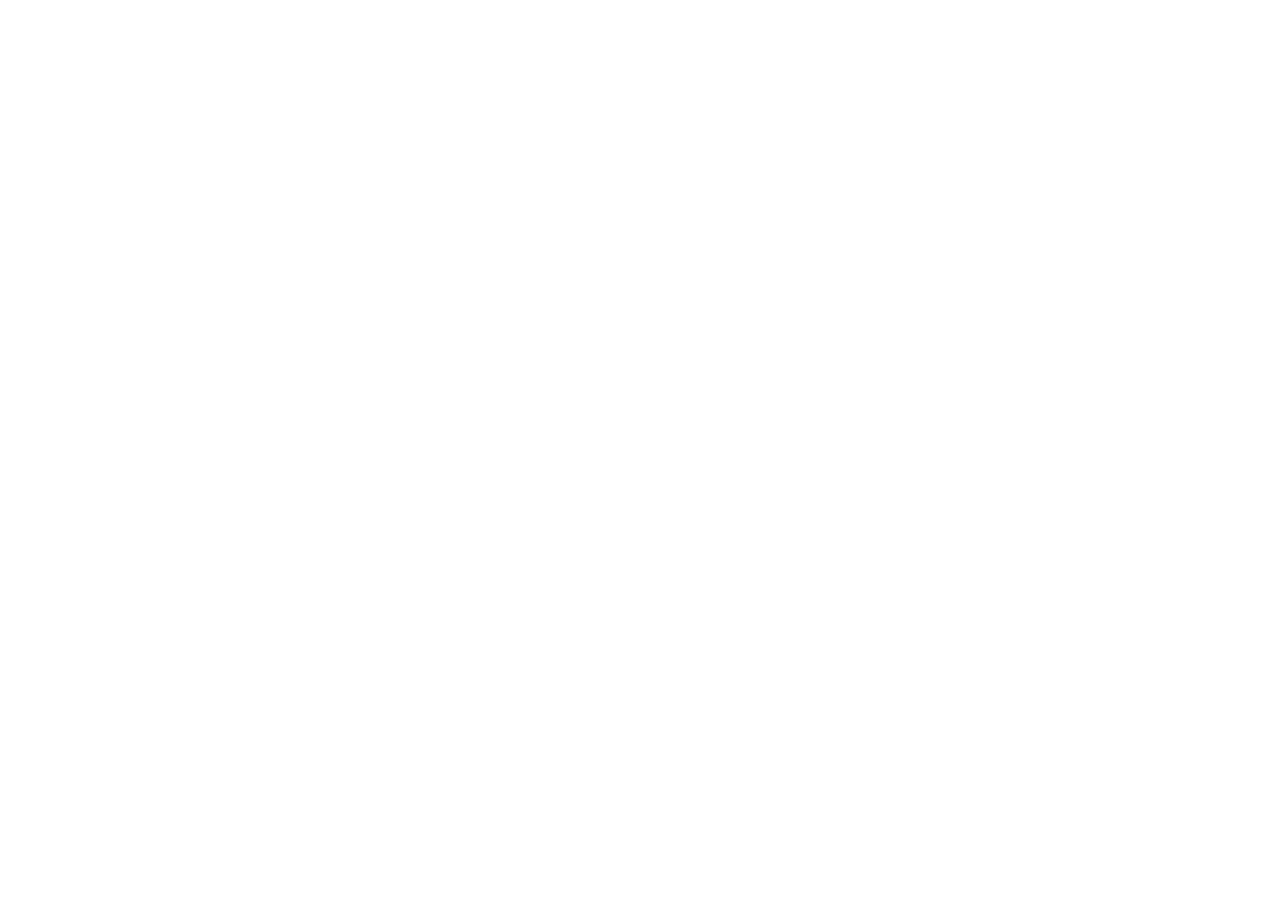
==== index.html @ d2cae592 "create files" ====
<!DOCTYPE html>
<html lang="pt-br">
<head>
  <meta charset="UTF-8">
  <meta http-equiv="X-UA-Compatible" content="IE=edge">
  <meta name="viewport" content="width=device-width, initial-scale=1.0">
  <link rel="stylesheet" href="styles/style.css">
  <title>Document</title>
</head>
<body>
  
</body>
<script src="./apps/app.js"></script>
</html>
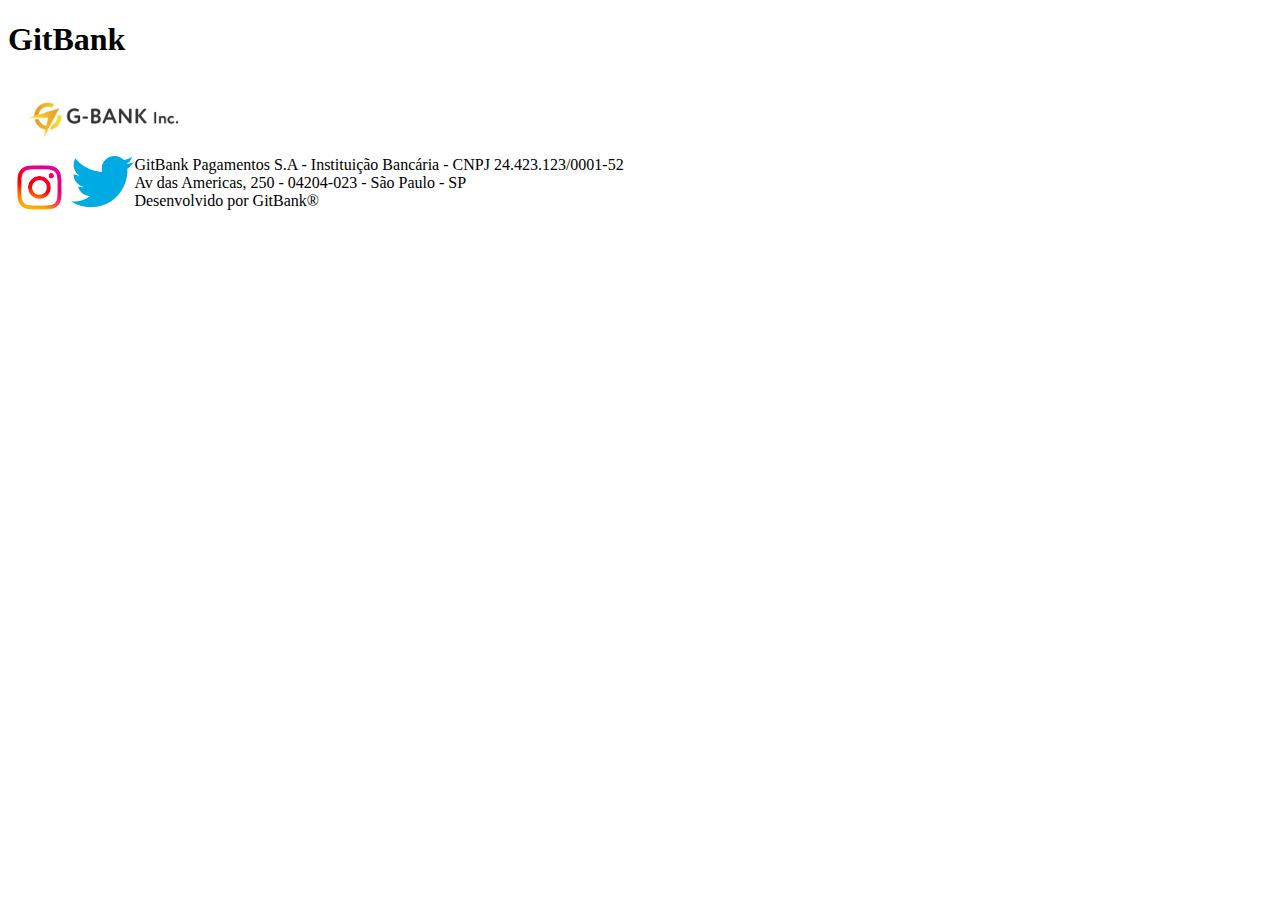
==== commit b43fdab0: "insert images" ====
--- a/index.html
+++ b/index.html
@@ -5,10 +5,25 @@
   <meta http-equiv="X-UA-Compatible" content="IE=edge">
   <meta name="viewport" content="width=device-width, initial-scale=1.0">
   <link rel="stylesheet" href="styles/style.css">
-  <title>Document</title>
+  <title>GitBank</title>
 </head>
 <body>
-  
+  <div class="principal">
+    <header>
+      <h1>GitBank</h1>
+      <img id = "logo"; src="./images/logo.png" alt="Bank's logotype">
+    </header>
+  </div>
+
+  <div class="footnote">
+    <img id = "instagram"; src="./images/instagram-logo.png" alt="">
+    <img id = "twitter"; src="./images/twitter-logo.png" alt="">
+
+    GitBank Pagamentos S.A - Instituição Bancária - CNPJ 24.423.123/0001-52 <br>
+    Av das Americas, 250 - 04204-023 - São Paulo - SP <br>
+    Desenvolvido por GitBank®
+  </div>
+
 </body>
 <script src="./apps/app.js"></script>
 </html>--- a/styles/style.css
+++ b/styles/style.css
@@ -0,0 +1,19 @@
+#logo {
+  width: 15%;
+  height: 15%;
+}
+
+#instagram {
+  width: 5%;
+  height: 5%;
+}
+
+#twitter {
+  width: 5%;
+  height: 5%;
+}
+
+.footnote{
+  display: flex;
+  justify-content:
+}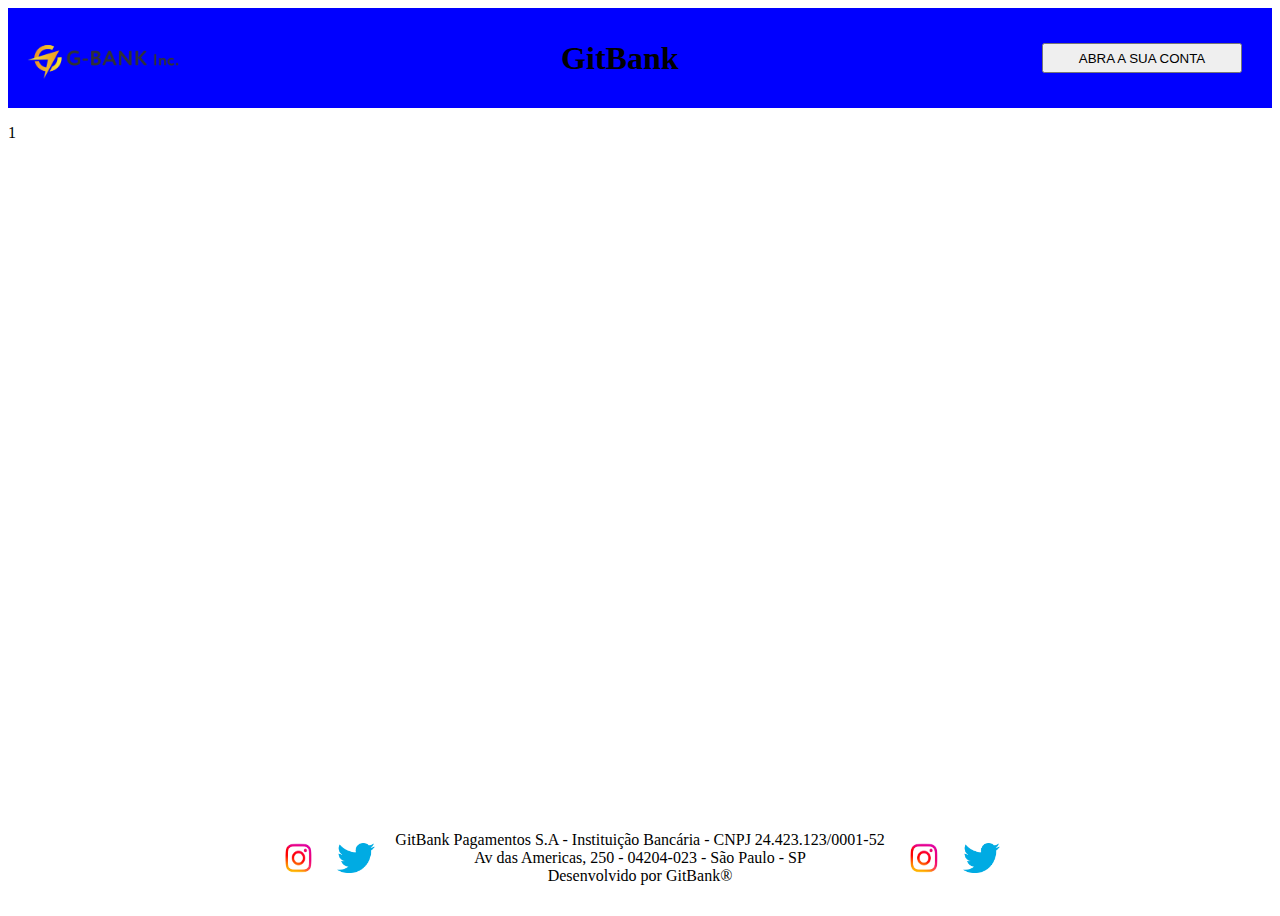
==== commit 3d358f4a: "create account" ====
--- a/index.html
+++ b/index.html
@@ -5,25 +5,64 @@
   <meta http-equiv="X-UA-Compatible" content="IE=edge">
   <meta name="viewport" content="width=device-width, initial-scale=1.0">
   <link rel="stylesheet" href="styles/style.css">
+  <link rel="stylesheet" href="styles/style-popup.css">
   <title>GitBank</title>
 </head>
 <body>
-  <div class="principal">
-    <header>
+
+  <header class="header">
+      <img id = "logo"; src="./images/logo.png" alt="Bank's logotype">
       <h1>GitBank</h1>
-      <img id = "logo"; src="./images/logo.png" alt="Bank's logotype">
-    </header>
+      <button id="register">ABRA A SUA CONTA</button>
+  </header>
+
+  <main class="main">
+    <p>1</p>
+  </main>
+
+
+
+  <div class="popup-wrapper">
+    <div class="popup">
+      <div class="popup-close">x</div>
+      
+      <div class="popup-content">
+        <form class="form" id="form">
+          <h3>Abra já a sua conta bancária</h3>
+          
+          <div class="inputs">
+            <input type="text" name="name" id="name" placeholder="Nome">
+            <input type="text" name="cpf" id="cpf" placeholder="CPF">
+            <input type="text" name="phone" id="phone" placeholder="Celular">
+            <input type="password" name="password" id="password" placeholder="Senha">
+            <input type="password" name="passwordConfirm" id="passwordConfirm" placeholder="Confirmar Senha">
+          </div>
+          <div class="submit">
+            <button type="reset">Limpar</button>
+            <button type="submit">Cadastrar</button>
+          </div>
+
+        </form>
+      </div>
+      </div>
+    </div>
   </div>
 
-  <div class="footnote">
+
+  <div class="footer">
     <img id = "instagram"; src="./images/instagram-logo.png" alt="">
     <img id = "twitter"; src="./images/twitter-logo.png" alt="">
 
-    GitBank Pagamentos S.A - Instituição Bancária - CNPJ 24.423.123/0001-52 <br>
-    Av das Americas, 250 - 04204-023 - São Paulo - SP <br>
-    Desenvolvido por GitBank®
+    <p>
+      GitBank Pagamentos S.A - Instituição Bancária - CNPJ 24.423.123/0001-52 <br>
+      Av das Americas, 250 - 04204-023 - São Paulo - SP <br>
+      Desenvolvido por GitBank®
+    </p>
+
+    <img id = "instagram"; src="./images/instagram-logo.png" alt="">
+    <img id = "twitter"; src="./images/twitter-logo.png" alt="">
   </div>
 
 </body>
-<script src="./apps/app.js"></script>
+<script src="./apps/pop-up.js"></script>
 </html>--- a/styles/style.css
+++ b/styles/style.css
@@ -1,19 +1,64 @@
+body {
+  min-height: 100vh;
+
+  display: flex;
+  flex-direction: column;
+  justify-content: space-between;
+
+}
+
+.header {
+  height: 100px;
+
+  display: flex;
+  justify-content: space-between;
+  align-items: center;
+  background-color: blue;
+}
+
+#register {
+  width: 200px;
+  height: 30%;
+
+  margin-right: 30px;
+}
+
+.main {
+  display: flex;
+  flex: 1;
+}
+
 #logo {
   width: 15%;
-  height: 15%;
+  height: 70%;
+}
+
+button.register {
+  background: rgba(255, 255, 255, 1);
+
+  display: flex;
+  flex-direction: column;
 }
 
 #instagram {
-  width: 5%;
-  height: 5%;
+  width: 3%;
+  height: 40%;
 }
 
 #twitter {
-  width: 5%;
-  height: 5%;
+  width: 3%;
+  height: 30%;
 }
 
-.footnote{
+.footer{
+  height: 100px;
+
   display: flex;
-  justify-content:
+  justify-content: center;
+  align-items: center;
+  gap: 20px;
+}
+
+.footer p{
+  text-align: center;
 }--- a/styles/style-popup.css
+++ b/styles/style-popup.css
@@ -0,0 +1,63 @@
+* {
+    box-sizing: border-box;
+}
+
+.popup-wrapper {
+    display: none;
+    background-color: rgba(0, 0, 0, .5);
+    position: fixed;
+    top: 0;
+    left: 0;
+    width: 100%;
+    height: 100%;
+}
+
+.popup {
+    font-family: sans-serif;
+    text-align: center;
+    height: 500px;
+    max-width: 500px;
+    margin: 5% auto;
+    padding: 10px;
+    background-color: white;
+    position: relative;
+    border: 2px solid rgba(16, 24, 32, 1);
+}
+
+.popup-close {
+    position: absolute;
+    top: 5px;
+    right: 10px;
+    cursor: pointer;
+}
+
+.popup-content {
+    width: 100%;
+    height: 100%;
+    display: flex;
+    flex-direction: column;
+    align-items: center;
+}
+
+.form {
+    width: 100%;
+    height: 100%;
+
+    display: flex;
+    flex-direction: column;
+    justify-content: flex-start;
+}
+
+.inputs {
+    margin: 30px;
+    gap: 30px;
+
+    display: flex;
+    flex-direction: column;
+    justify-content: flex-start;
+
+}
+
+.inputs input{
+    height: 30px;
+}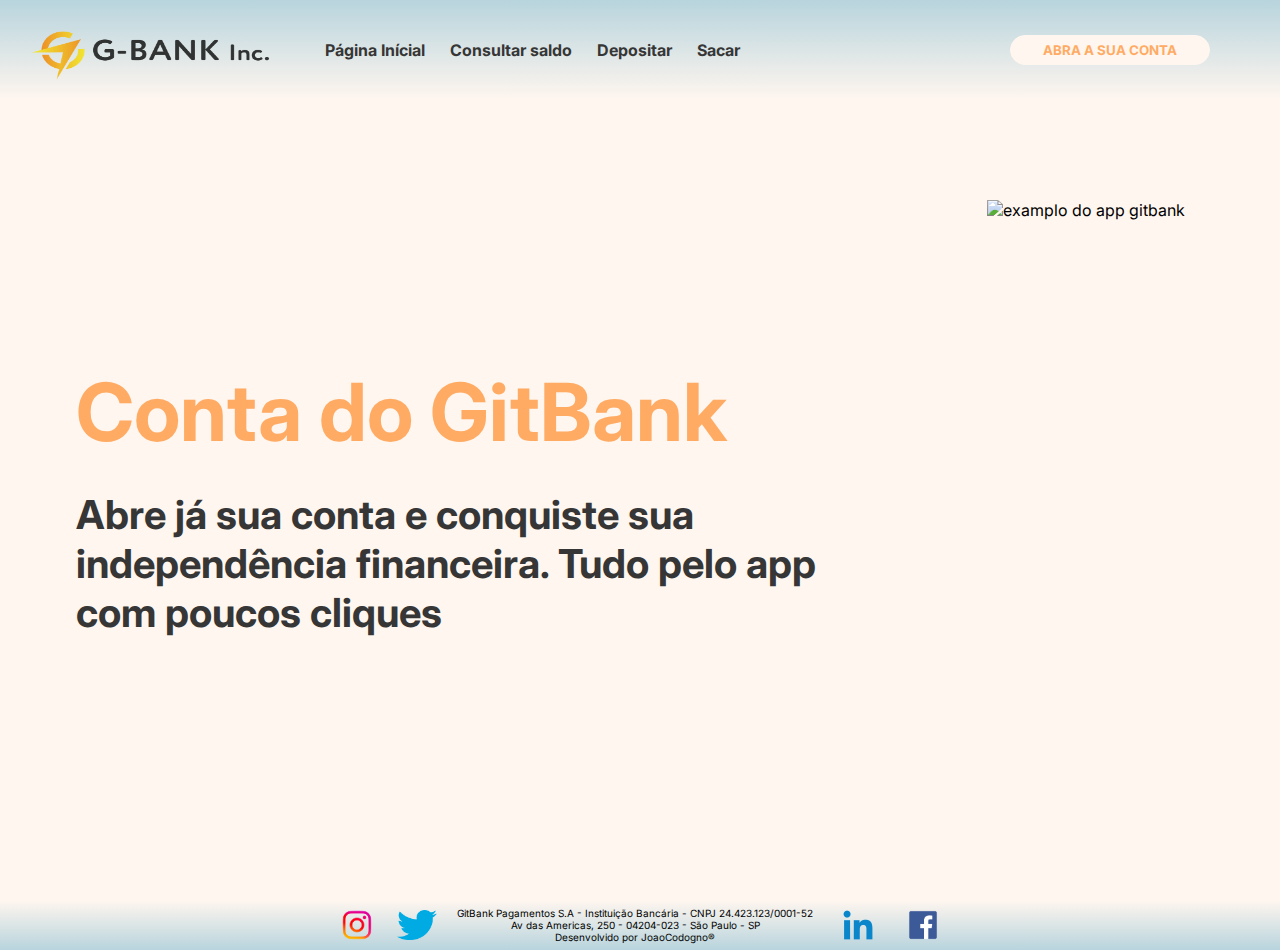
==== commit cc330203: "update layout" ====
--- a/index.html
+++ b/index.html
@@ -6,18 +6,66 @@
   <meta name="viewport" content="width=device-width, initial-scale=1.0">
   <link rel="stylesheet" href="styles/style.css">
   <link rel="stylesheet" href="styles/style-popup.css">
+  <script src="./apps/app.js" async></script>
+  <script src="./apps/pop-up.js" async></script>
   <title>GitBank</title>
 </head>
 <body>
 
   <header class="header">
+    <div class="options">
       <img id = "logo"; src="./images/logo.png" alt="Bank's logotype">
-      <h1>GitBank</h1>
+      <a href="">Página Inícial</a>
+      <a href="">Consultar saldo</a>
+      <a href="">Depositar</a>
+      <a href="">Sacar</a>
+    </div>
+    <div>
       <button id="register">ABRA A SUA CONTA</button>
+    </div>
   </header>
 
   <main class="main">
-    <p>1</p>
+    <div class="informations">
+      <h2 class="title">Conta do GitBank</h2>
+      <p class="text">Abre já sua conta e conquiste sua independência financeira. Tudo pelo app com poucos cliques</p>
+    </div>
+    <img id="app-exemple" src="https://nubank.com.br/images-cms/1649356374-nuconta-inclined-device-3x.png?w=1152&dpr=1&auto=compress&fm=webp" alt="examplo do app gitbank">
+    <!-- <section class="section">
+      <h2>Ações</h2>
+  
+      <form id="form-acoes" class="">
+        <div>
+          <label for="operacao">Operação</label>
+          <select id="operacao" required>
+            <option value="SAQUE">Saque</option>
+            <option value="DEPOSITO">Depósito</option>
+            <option value="SALDO">Consulta Saldo</option>
+          </select>
+        </div>
+  
+        <div>
+          <label for="valor">Valor</label>
+          <input id="valor">
+        </div>
+  
+        <div>
+          <label for="conta">Conta</label>
+          <input id="conta" type="number" required>
+        </div>
+  
+        <div>
+          <label for="senha">Senha</label>
+          <input id="senha" required>
+        </div>
+        
+        <div>
+          <button type="reset" class="button">Limpar</button>
+          <button type="submit" class="button">Confirmar</button>
+        </div>
+  
+      </form>
+    </section> -->
   </main>
 
 
@@ -28,18 +76,18 @@
       
       <div class="popup-content">
         <form class="form" id="form">
-          <h3>Abra já a sua conta bancária</h3>
+          <h3>Abra já a sua conta no GitBank</h3>
           
           <div class="inputs">
-            <input type="text" name="name" id="name" placeholder="Nome">
-            <input type="text" name="cpf" id="cpf" placeholder="CPF">
-            <input type="text" name="phone" id="phone" placeholder="Celular">
-            <input type="password" name="password" id="password" placeholder="Senha">
-            <input type="password" name="passwordConfirm" id="passwordConfirm" placeholder="Confirmar Senha">
+            <input class="input" type="text" name="name" id="name" placeholder="Nome">
+            <input class="input" type="text" name="cpf" id="cpf" placeholder="CPF">
+            <input class="input" type="text" name="phone" id="phone" placeholder="Celular">
+            <input class="input" type="password" name="password" id="password" placeholder="Senha">
+            <input class="input" type="password" name="passwordConfirm" id="passwordConfirm" placeholder="Confirmar Senha">
           </div>
           <div class="submit">
-            <button type="reset">Limpar</button>
-            <button type="submit">Cadastrar</button>
+            <button id="form-reset" type="reset">Limpar</button>
+            <button id="form-submit" class="popup-confirm" type="submit">Cadastrar</button>
           </div>
 
         </form>
@@ -49,6 +97,11 @@
   </div>
 
 
+  
+
+
+
+
   <div class="footer">
     <img id = "instagram"; src="./images/instagram-logo.png" alt="">
     <img id = "twitter"; src="./images/twitter-logo.png" alt="">
@@ -56,13 +109,12 @@
     <p>
       GitBank Pagamentos S.A - Instituição Bancária - CNPJ 24.423.123/0001-52 <br>
       Av das Americas, 250 - 04204-023 - São Paulo - SP <br>
-      Desenvolvido por GitBank®
+      Desenvolvido por JoaoCodogno®
     </p>
 
-    <img id = "instagram"; src="./images/instagram-logo.png" alt="">
-    <img id = "twitter"; src="./images/twitter-logo.png" alt="">
+    <img id = "linkedin" src="./images/linkedin-logo.png" alt="linkedin logo">
+    <img id= "facebook" src="./images/facebook-logo.png" alt="facebook logo">
   </div>
 
 </body>
-<script src="./apps/pop-up.js"></script>
 </html>--- a/styles/style.css
+++ b/styles/style.css
@@ -1,5 +1,25 @@
-body {
-  min-height: 100vh;
+@import url('https://fonts.googleapis.com/css2?family=Inter:wght@400;500;700&display=swap');
+
+* {
+  padding: 0;
+  margin: 0;
+  vertical-align: baseline;
+  list-style: none;
+  border: 0;
+  box-sizing: border-box;
+  font-family: 'Inter', sans-serif;
+}
+
+:root {
+  --blue: rgba(146, 210, 229, 1);
+  --light-blue: rgb(221, 234, 238);
+  --light-orange: rgba(255, 246, 239, 1);
+  --orange: rgba(255, 171, 100, 1);
+  --black: rgb(54, 54, 54);
+}
+
+body, html{
+  height: 100vh;
 
   display: flex;
   flex-direction: column;
@@ -9,49 +29,97 @@
 
 .header {
   height: 100px;
+  background-image: linear-gradient(var(--blue), var(--light-orange));
 
   display: flex;
   justify-content: space-between;
   align-items: center;
-  background-color: blue;
 }
 
-#register {
+.header h1{
+  color: var(--black);
+}
+
+#logo {
+  width: 300px;
+  height: 100px;
+}
+
+.options {
+  display: flex;
+  align-items: center;
+  gap: 25px;
+}
+
+.options a{
+  text-decoration: none;
+  color: var(--black);
+  font-weight: 700;
+}
+
+button#register {
+  background: rgba(255, 255, 255, 1);
   width: 200px;
-  height: 30%;
+  height: 30px;
+  margin-right: 70px;
+  color: var(--orange);
+  background: var(--light-orange);
+  border: 1px solid var(--light-orange);
+  border-radius: 20px;;
+  text-shadow: none;
+  font-weight: 700;
 
-  margin-right: 30px;
+  display: flex;
+  flex-direction: column;
+  align-items: center;
+  justify-content: center;
+}
+
+button#register:hover {
+  background: var(--orange);
+  color: var(--light-orange);
+  text-shadow: none;
 }
 
 .main {
+  background-color: var(--light-orange);
+  
   display: flex;
+  justify-content: space-around;
+  align-items: center;
   flex: 1;
 }
 
-#logo {
-  width: 15%;
-  height: 70%;
-}
-
-button.register {
-  background: rgba(255, 255, 255, 1);
+.informations {
+  max-width: 800px;
+  padding: 30px;
+  gap: 30px;
 
   display: flex;
   flex-direction: column;
+
 }
 
-#instagram {
-  width: 3%;
-  height: 40%;
+.informations h2{
+  font-size: 80px;
+  font-weight: 700;
+  color: var(--orange);
 }
 
-#twitter {
-  width: 3%;
-  height: 30%;
+.informations p{
+  font-size: 40px;
+  font-weight: 700;
+  color: var(--black);
+}
+
+#app-exemple {
+  padding: 100px 50px;
+  height: 800px;
 }
 
 .footer{
   height: 100px;
+  background-image: linear-gradient(var(--light-orange), var(--blue));
 
   display: flex;
   justify-content: center;
@@ -60,5 +128,26 @@
 }
 
 .footer p{
+  font-size: 10px;
   text-align: center;
+}
+
+#instagram {
+  width: 40px;
+  height: 40px;
+}
+
+#twitter {
+  width: 40px;
+  height: 30px;
+}
+
+#linkedin {
+  width: 50px;
+  height: 50px;
+}
+
+#facebook {
+  width: 40px;
+  height: 30px;
 }--- a/styles/style-popup.css
+++ b/styles/style-popup.css
@@ -1,6 +1,26 @@
+@import url('https://fonts.googleapis.com/css2?family=Inter:wght@400;500;700&display=swap');
+
+* {
+  padding: 0;
+  margin: 0;
+  vertical-align: baseline;
+  list-style: none;
+  border: 0;
+  box-sizing: border-box;
+  font-family: 'Inter', sans-serif;
+}
+
 * {
     box-sizing: border-box;
 }
+
+:root {
+    --blue: rgb(184, 212, 221);
+    --light-blue: rgb(221, 234, 238);
+    --light-orange: rgba(255, 246, 239, 1);
+    --orange: rgba(255, 171, 100, 1);
+    --black: rgb(54, 54, 54);
+  }
 
 .popup-wrapper {
     display: none;
@@ -19,9 +39,10 @@
     max-width: 500px;
     margin: 5% auto;
     padding: 10px;
-    background-color: white;
+    background-color: var(--light-blue);
     position: relative;
-    border: 2px solid rgba(16, 24, 32, 1);
+    border: 2px solid var(--light-orange);
+    border-radius: 10px;
 }
 
 .popup-close {
@@ -48,8 +69,14 @@
     justify-content: flex-start;
 }
 
+.form h3{
+    color: var(--black);
+    margin-top: 20px;
+}
+
 .inputs {
-    margin: 30px;
+    padding: 10px;
+    margin: 30px 20px;
     gap: 30px;
 
     display: flex;
@@ -58,6 +85,46 @@
 
 }
 
-.inputs input{
+.input{
+    height: 35px;
+    border-radius: 5px;
+    padding: 5px;
+}
+
+.submit {
+    display: flex;
+    justify-content: space-around;
+}
+
+button#form-submit {
+    width: 150px;
     height: 30px;
-}+    color: var(--light-orange);
+    background: var(--orange);
+    border: 1px solid var(--light-orange);
+    border-radius: 20px;;
+    text-shadow: none;
+    cursor: pointer;
+  
+    display: flex;
+    flex-direction: column;
+    align-items: center;
+    justify-content: center;
+  }
+
+  button#form-reset {
+    width: 150px;
+    height: 30px;
+    color: var(--orange);
+    background: var(--light-orange);
+    border: 1px solid var(--orange);
+    border-radius: 20px;;
+    text-shadow: none;
+    cursor: pointer;
+  
+    display: flex;
+    flex-direction: column;
+    align-items: center;
+    justify-content: center;
+  }
+  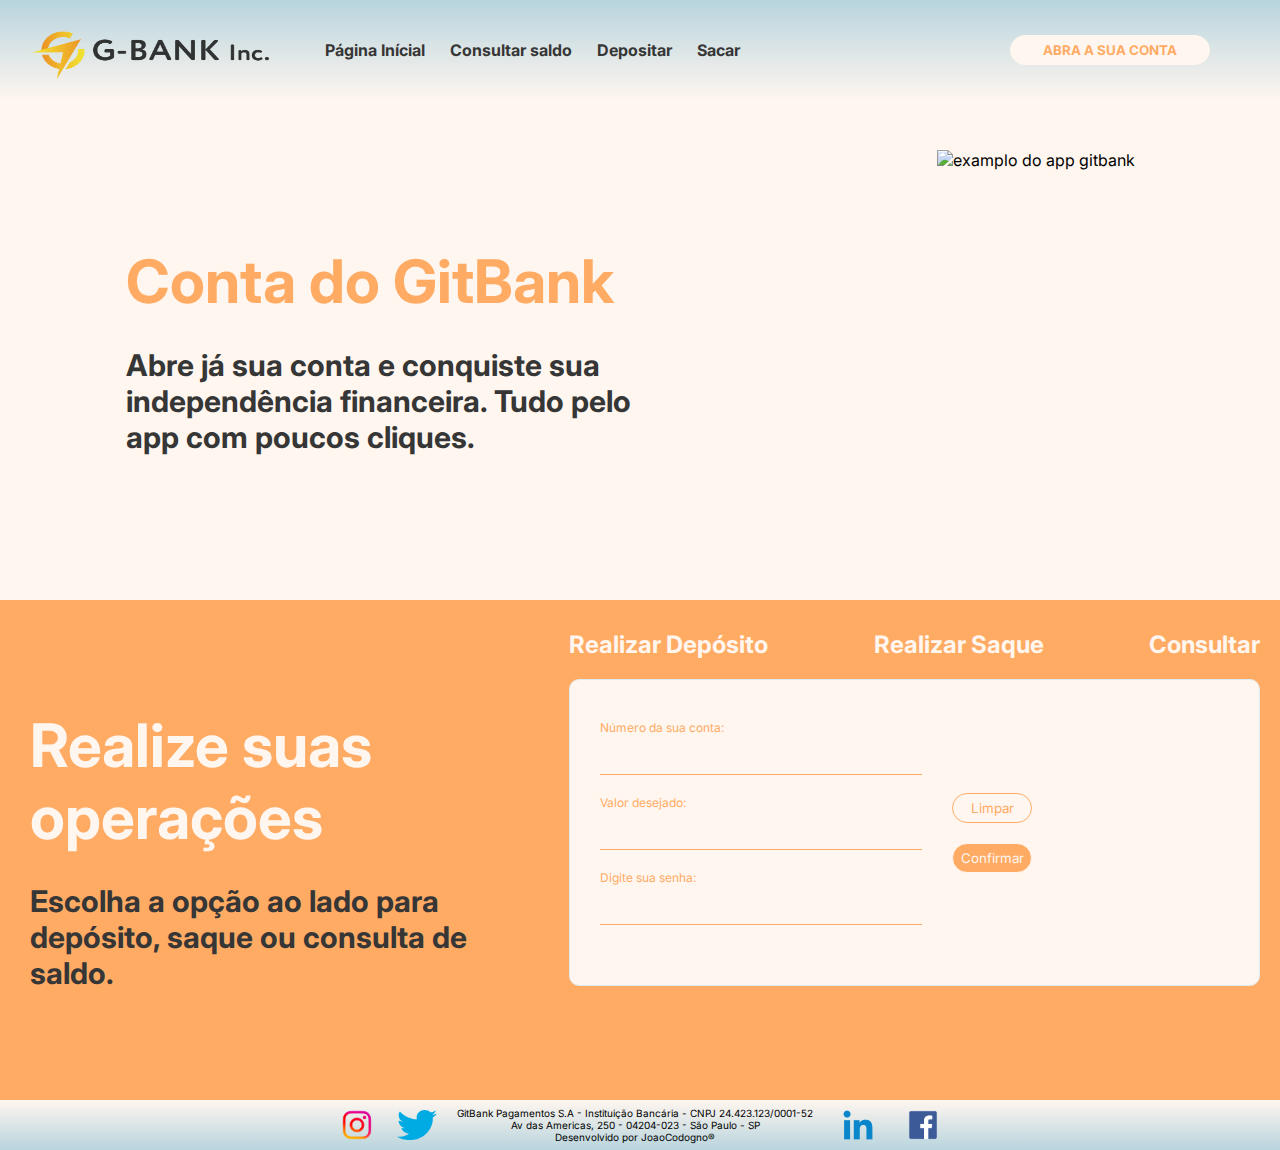
==== commit 882880c2: "update layout" ====
--- a/index.html
+++ b/index.html
@@ -6,6 +6,7 @@
   <meta name="viewport" content="width=device-width, initial-scale=1.0">
   <link rel="stylesheet" href="styles/style.css">
   <link rel="stylesheet" href="styles/style-popup.css">
+  <link rel="stylesheet" href="styles/style-operations.css">
   <script src="./apps/app.js" async></script>
   <script src="./apps/pop-up.js" async></script>
   <title>GitBank</title>
@@ -26,11 +27,59 @@
   </header>
 
   <main class="main">
-    <div class="informations">
-      <h2 class="title">Conta do GitBank</h2>
-      <p class="text">Abre já sua conta e conquiste sua independência financeira. Tudo pelo app com poucos cliques</p>
+    
+    <div  class ="page1">
+      <div class="informationsPage1">
+        <h2 class="title">Conta do GitBank</h2>
+        <p class="text">Abre já sua conta e conquiste sua independência financeira. Tudo pelo app com poucos cliques.</p>
+      </div>
+      <img id="app-exemple" src="https://nubank.com.br/images-cms/1649356374-nuconta-inclined-device-3x.png?w=1152&dpr=1&auto=compress&fm=webp" alt="examplo do app gitbank">
     </div>
-    <img id="app-exemple" src="https://nubank.com.br/images-cms/1649356374-nuconta-inclined-device-3x.png?w=1152&dpr=1&auto=compress&fm=webp" alt="examplo do app gitbank">
+    
+    <div class="page2">
+      <div class="informationsPage2">
+        <h2 class="title">Realize suas operações</h2>
+        <p class="text">Escolha a opção ao lado para depósito, saque ou consulta de saldo.</p>
+      </div>
+
+      
+      <div class="operationsPage2">
+        <div class="title-operations">
+          <div class="deposit">
+            <h2>Realizar Depósito</h2>
+          </div>
+        
+          <div class="draw">
+            <h2>Realizar Saque</h2>
+          </div>
+          
+          <div class="balance">
+            <h2>Consultar</h2>
+          </div>
+        </div>
+  
+        <div class = "popup-operations">
+          <form class = "form-operations">
+            <div class="inputs-operations">
+              <label for="account">Número da sua conta:</label>
+              <input id="account" type="number" required>
+      
+              <label for="amount">Valor desejado:</label>
+              <input id="amount">
+      
+              <label for="password">Digite sua senha:</label>
+              <input id="password-operations" required>
+            </div>
+            <div class="submit-operations">
+              <button id="form-reset-operations" type="reset">Limpar</button>
+              <button id="form-submit-operations" class="popup-confirm" type="submit">Confirmar</button>
+            </div>
+          </form>
+        </div>
+      </div>
+    </div>
+     
+    
     <!-- <section class="section">
       <h2>Ações</h2>
   
@@ -98,10 +147,6 @@
 
 
   
-
-
-
-
   <div class="footer">
     <img id = "instagram"; src="./images/instagram-logo.png" alt="">
     <img id = "twitter"; src="./images/twitter-logo.png" alt="">
--- a/styles/style.css
+++ b/styles/style.css
@@ -29,7 +29,10 @@
 
 .header {
   height: 100px;
+  width: 100%;
   background-image: linear-gradient(var(--blue), var(--light-orange));
+  position: fixed;
+  top: 0;
 
   display: flex;
   justify-content: space-between;
@@ -81,41 +84,115 @@
   text-shadow: none;
 }
 
-.main {
+.main {  
+  margin-top: 100px;
+
+  display: flex;
+  flex-direction: column;
+  justify-content: space-around;
+  align-items: center;
+  flex: 1;
+}
+
+.page1 {
   background-color: var(--light-orange);
-  
-  display: flex;
+  width: 100%;
+
+  display: flex;
+  flex-direction: row;
   justify-content: space-around;
   align-items: center;
   flex: 1;
 }
 
-.informations {
-  max-width: 800px;
+.informationsPage1 {
+  max-width: 600px;
   padding: 30px;
   gap: 30px;
 
   display: flex;
   flex-direction: column;
-
-}
-
-.informations h2{
-  font-size: 80px;
+}
+
+.informationsPage1 h2{
+  font-size: 60px;
   font-weight: 700;
   color: var(--orange);
 }
 
-.informations p{
-  font-size: 40px;
+.informationsPage1 p{
+  font-size: 30px;
   font-weight: 700;
   color: var(--black);
 }
 
 #app-exemple {
-  padding: 100px 50px;
-  height: 800px;
-}
+  padding: 0px 50px;
+  margin: 50px 0px;
+  height: 400px;
+}
+
+.page2 {
+  background-color: var(--orange);
+  width: 100%;
+  height: 500px;
+
+  display: flex;
+  flex-direction: row;
+  justify-content: flex-start;
+  align-items: center;
+  flex: 1;
+}
+
+.informationsPage2 {
+  max-width: 600px;
+  height: 500px;
+  padding: 30px;
+  gap: 30px;
+
+  display: flex;
+  flex-direction: column;
+  justify-content: center;
+}
+
+.informationsPage2 h2{
+  font-size: 60px;
+  font-weight: 700;
+  color: var(--light-orange);
+}
+
+.informationsPage2 p{
+  font-size: 30px;
+  font-weight: 700;
+  color: var(--black);
+}
+
+.operationsPage2 {
+  margin-right: 20px;
+
+  height: 100%;
+  width: 100%;
+  display: flex;
+  flex-direction: column;
+}
+
+.title-operations {
+  margin: 30px 0px 20px 0px;
+
+  color: var(--light-orange);
+  display: flex;
+  justify-content: space-between;
+  align-items: flex-start;
+}
+
+.operations h2{
+  color: var(--light-orange);
+  text-align: center;
+}
+
+
+
+
 
 .footer{
   height: 100px;
--- a/styles/style-popup.css
+++ b/styles/style-popup.css
@@ -37,7 +37,7 @@
     text-align: center;
     height: 500px;
     max-width: 500px;
-    margin: 5% auto;
+    margin: 3% auto;
     padding: 10px;
     background-color: var(--light-blue);
     position: relative;
--- a/styles/style-operations.css
+++ b/styles/style-operations.css
@@ -0,0 +1,95 @@
+:root {
+  --blue: rgb(184, 212, 221);
+  --light-blue: rgb(221, 234, 238);
+  --light-orange: rgba(255, 246, 239, 1);
+  --orange: rgba(255, 171, 100, 1);
+  --black: rgb(54, 54, 54);
+
+  --primary: #11998e;
+  --secondary: #38ef7d;
+  --white: #fff;
+  --gray: #9b9b9b;
+}
+
+body {
+  background-color: var(--orange);
+}
+
+.popup-operations {
+  background-color: var(--light-orange);
+  border: 1px solid var(--light-blue);
+  border-radius: 10px;
+}
+
+.form-operations {
+  display: flex;
+  flex-direction: row;
+}
+
+.inputs-operations {
+  padding: 10px;
+  margin: 30px 20px;
+
+  display: flex;
+  flex-direction: column;
+  justify-content: flex-start;;
+}
+
+.inputs-operations input {
+  font-family: inherit;
+  width: 100%;
+  border: 0;
+  border-bottom: 1px solid var(--orange);
+  outline: 0;
+  font-size: 1.3rem;
+  color: --white;
+  padding: 7px 0;
+  background: transparent;
+  transition: border-color 0.2s;
+  margin-bottom: 20px;
+}
+
+.inputs-operations label {
+  color: var(--orange);
+  font-size: 12px;
+}
+
+.submit-operations {
+  gap: 20px;
+
+  display: flex;
+  flex-direction: column;
+  justify-content: center;
+}
+
+button#form-submit-operations {
+  width: 80px;
+  height: 30px;
+  color: var(--light-orange);
+  background: var(--orange);
+  border: 1px solid var(--light-orange);
+  border-radius: 20px;;
+  text-shadow: none;
+  cursor: pointer;
+
+  display: flex;
+  flex-direction: column;
+  align-items: center;
+  justify-content: center;
+}
+
+button#form-reset-operations {
+  width: 80px;
+  height: 30px;
+  color: var(--orange);
+  background: var(--light-orange);
+  border: 1px solid var(--orange);
+  border-radius: 20px;;
+  text-shadow: none;
+  cursor: pointer;
+
+  display: flex;
+  flex-direction: column;
+  align-items: center;
+  justify-content: center;
+}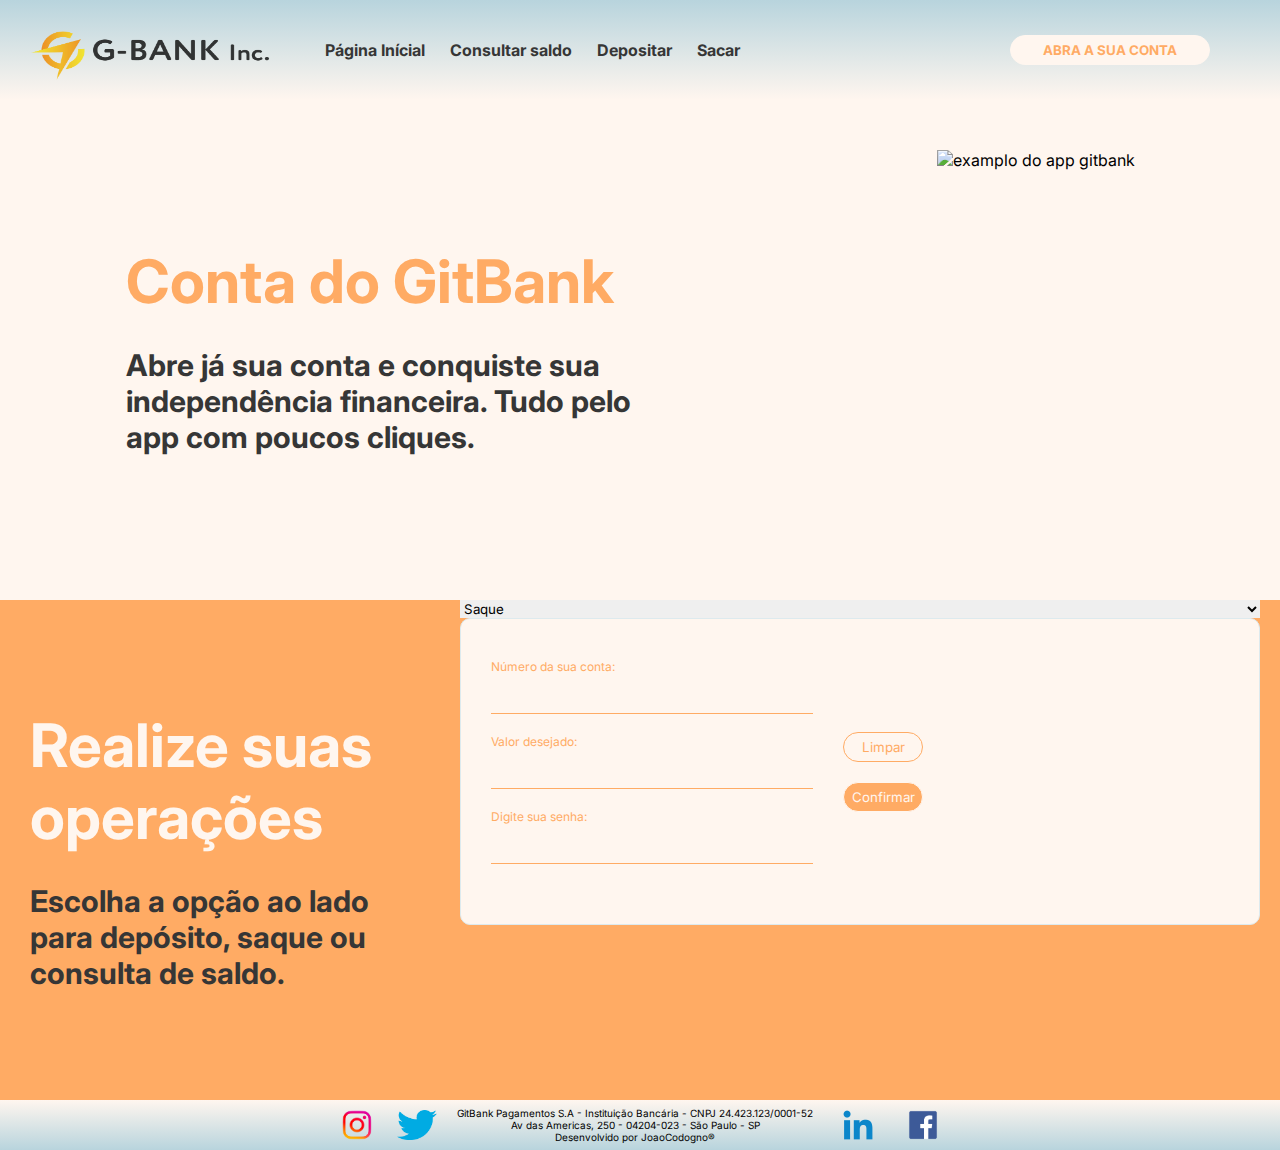
==== commit 72a5a2bf: "funcao saldo" ====
--- a/index.html
+++ b/index.html
@@ -44,31 +44,35 @@
 
       
       <div class="operationsPage2">
-        <div class="title-operations">
+        <select id="operation" required>
+          <option value="WITHDRAW">Saque</option>
+          <option value="DEPOSIT">Depósito</option>
+          <option value="BALANCE">Consulta Saldo</option>
+        </select>
+        <!-- <div class="title-operations">
           <div class="deposit">
-            <h2>Realizar Depósito</h2>
+            <h2 id="operation">Realizar Depósito</h2>
           </div>
         
           <div class="draw">
-            <h2>Realizar Saque</h2>
+            <h2 id="operation">Realizar Saque</h2>
           </div>
           
           <div class="balance">
-            <h2>Consultar</h2>
-          </div>
-        </div>
+            <h2 id="operation">Consultar</h2>
+          </div> -->
   
         <div class = "popup-operations">
-          <form class = "form-operations">
+          <form id = "form-operations" class = "form-operations">
             <div class="inputs-operations">
               <label for="account">Número da sua conta:</label>
-              <input id="account" type="number" required>
+              <input id="accountOperations" type="number" required>
       
               <label for="amount">Valor desejado:</label>
-              <input id="amount">
+              <input id="amount" type="number">
       
               <label for="password">Digite sua senha:</label>
-              <input id="password-operations" required>
+              <input id="passwordOperations" required>
             </div>
             <div class="submit-operations">
               <button id="form-reset-operations" type="reset">Limpar</button>
--- a/styles/style.css
+++ b/styles/style.css
@@ -139,7 +139,7 @@
 
   display: flex;
   flex-direction: row;
-  justify-content: flex-start;
+  justify-content: space-around;
   align-items: center;
   flex: 1;
 }
@@ -171,7 +171,8 @@
   margin-right: 20px;
 
   height: 100%;
-  width: 100%;
+  min-width: 800px;
+  max-width: 1200px;
   display: flex;
   flex-direction: column;
 }
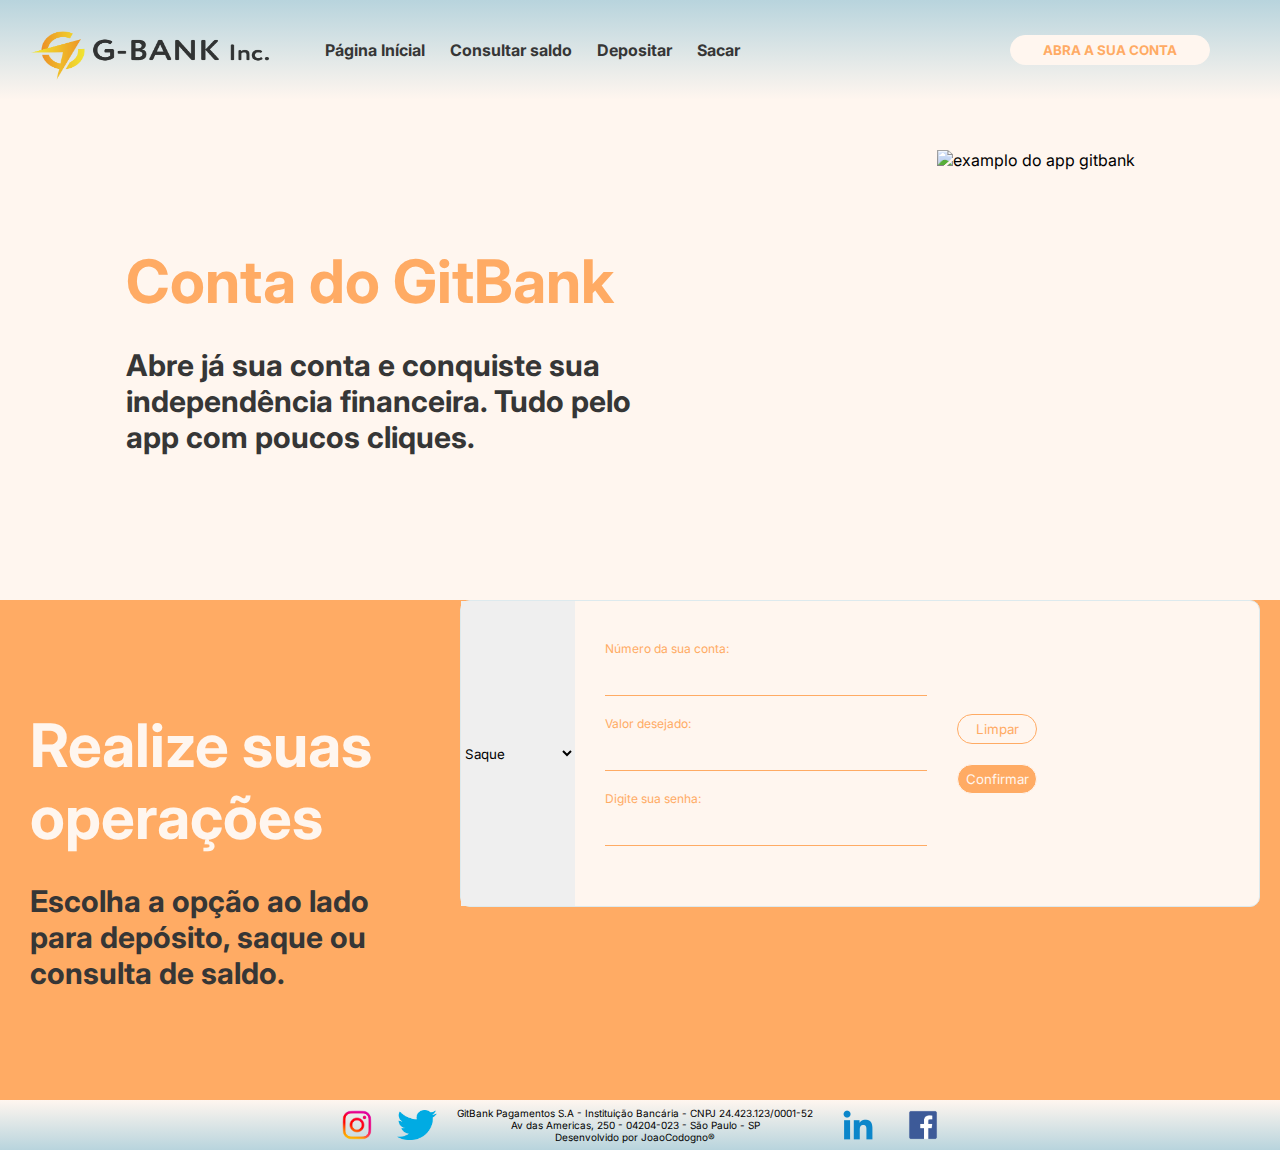
==== commit aed33d21: "funções de operações" ====
--- a/index.html
+++ b/index.html
@@ -44,11 +44,7 @@
 
       
       <div class="operationsPage2">
-        <select id="operation" required>
-          <option value="WITHDRAW">Saque</option>
-          <option value="DEPOSIT">Depósito</option>
-          <option value="BALANCE">Consulta Saldo</option>
-        </select>
+        
         <!-- <div class="title-operations">
           <div class="deposit">
             <h2 id="operation">Realizar Depósito</h2>
@@ -64,6 +60,13 @@
   
         <div class = "popup-operations">
           <form id = "form-operations" class = "form-operations">
+
+            <select id="operation" required>
+              <option value="WITHDRAW">Saque</option>
+              <option value="DEPOSIT">Depósito</option>
+              <option value="BALANCE">Consulta Saldo</option>
+            </select>
+            
             <div class="inputs-operations">
               <label for="account">Número da sua conta:</label>
               <input id="accountOperations" type="number" required>
